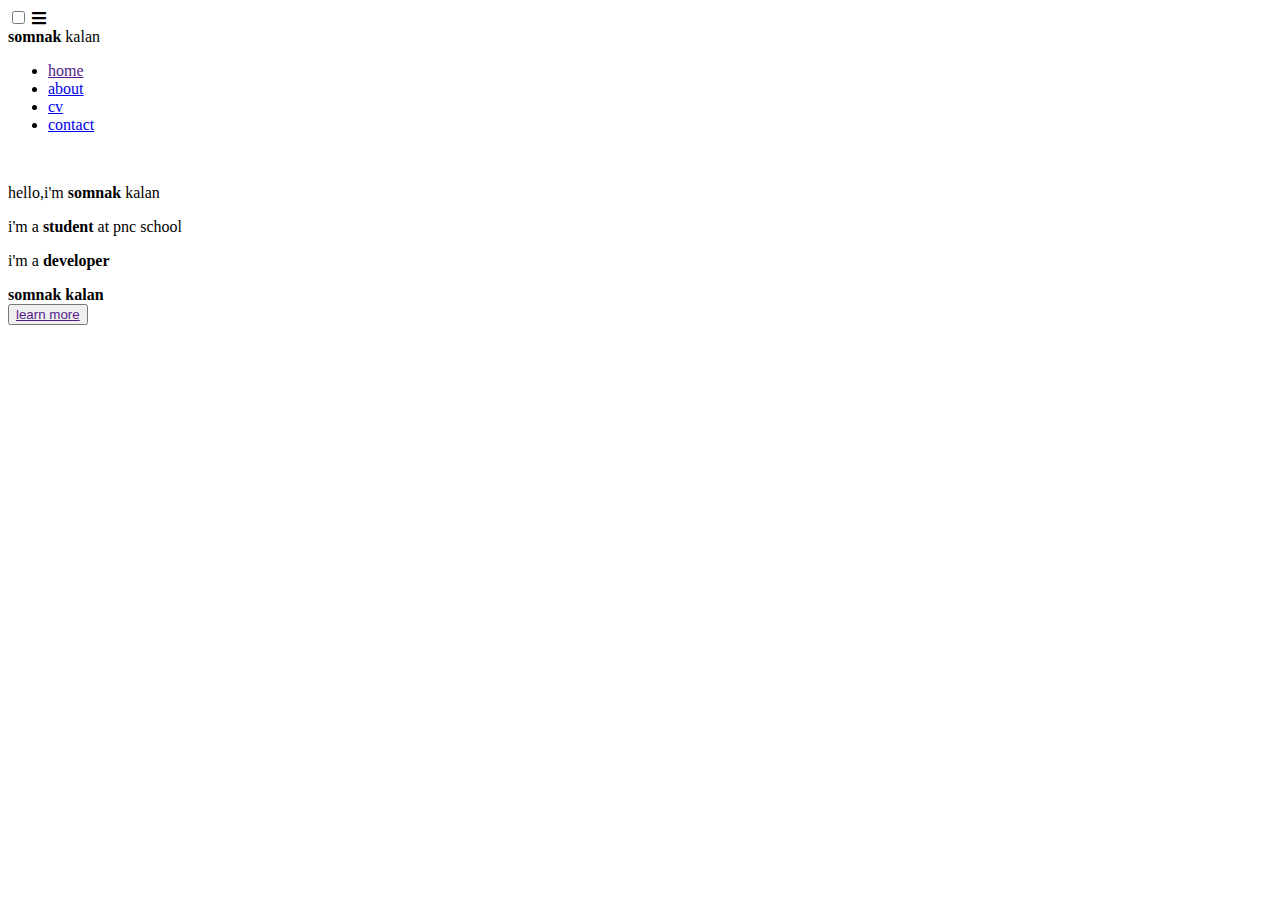
==== index.html @ 924e226e "somnak" ====
<!DOCTYPE html>
<html lang="en">
<head>
    <meta charset="UTF-8">
    <meta http-equiv="X-UA-Compatible" content="IE=edge">
    <meta name="viewport" content="width=device-width, initial-scale=1.0">
    <title>somnak_kalan</title>
    <link rel="stylesheet" href="css/style.css">
    <link href="https://cdnjs.cloudflare.com/ajax/libs/font-awesome/5.13.0/css/all.min.css" rel="stylesheet">
</head>
<body>
    <nav class="home">
        <input type="checkbox" id="check">
        <label for="check">
            <i class="fas fa-bars"></i>
        </label>
        </div>
        <div class="nav ">
            <div class="logo text-uppercase font-weight text-white"><strong class="text-black">somnak</strong > kalan</div>
            <ul class="d-flex text-uppercase font-weight">
                <li class="active"><a  href="">home</a></li>
                <li class=""><a href="pages/about.html">about</a></li>
                <li class=""><a href="pages/cv.html">cv</a></li>
                <li class=""><a href="pages/contact.html">contact</a></li>
            </ul>
        </div>
        </div>
        <div id="header">
            <div class="header-left">
                <img src="img/25.png" alt="">
            </div>
            <div class="header-right text-white">
                <p class="text-capitalize">hello,i'm <strong
                        class="font-weight text-black text-uppercase">somnak</strong><span class="text-uppercase">
                        kalan</span></p>
                <p class="text-capitalize">i'm a <strong class="text-uppercase text-black">student</strong> at <span
                        class="text-uppercase">pnc</span> school</p>
                <p class="text-capitalize">i'm a <strong>developer</strong> </p>
                <strong class="text-uppercase bt">somnak kalan</strong>
                <div class="button">
                    <button class="rounded"><a class="list-style text-uppercase" href="">learn more</a></button>
                </div>
            </div>
        </div>
    </nav>
</body>

</html>
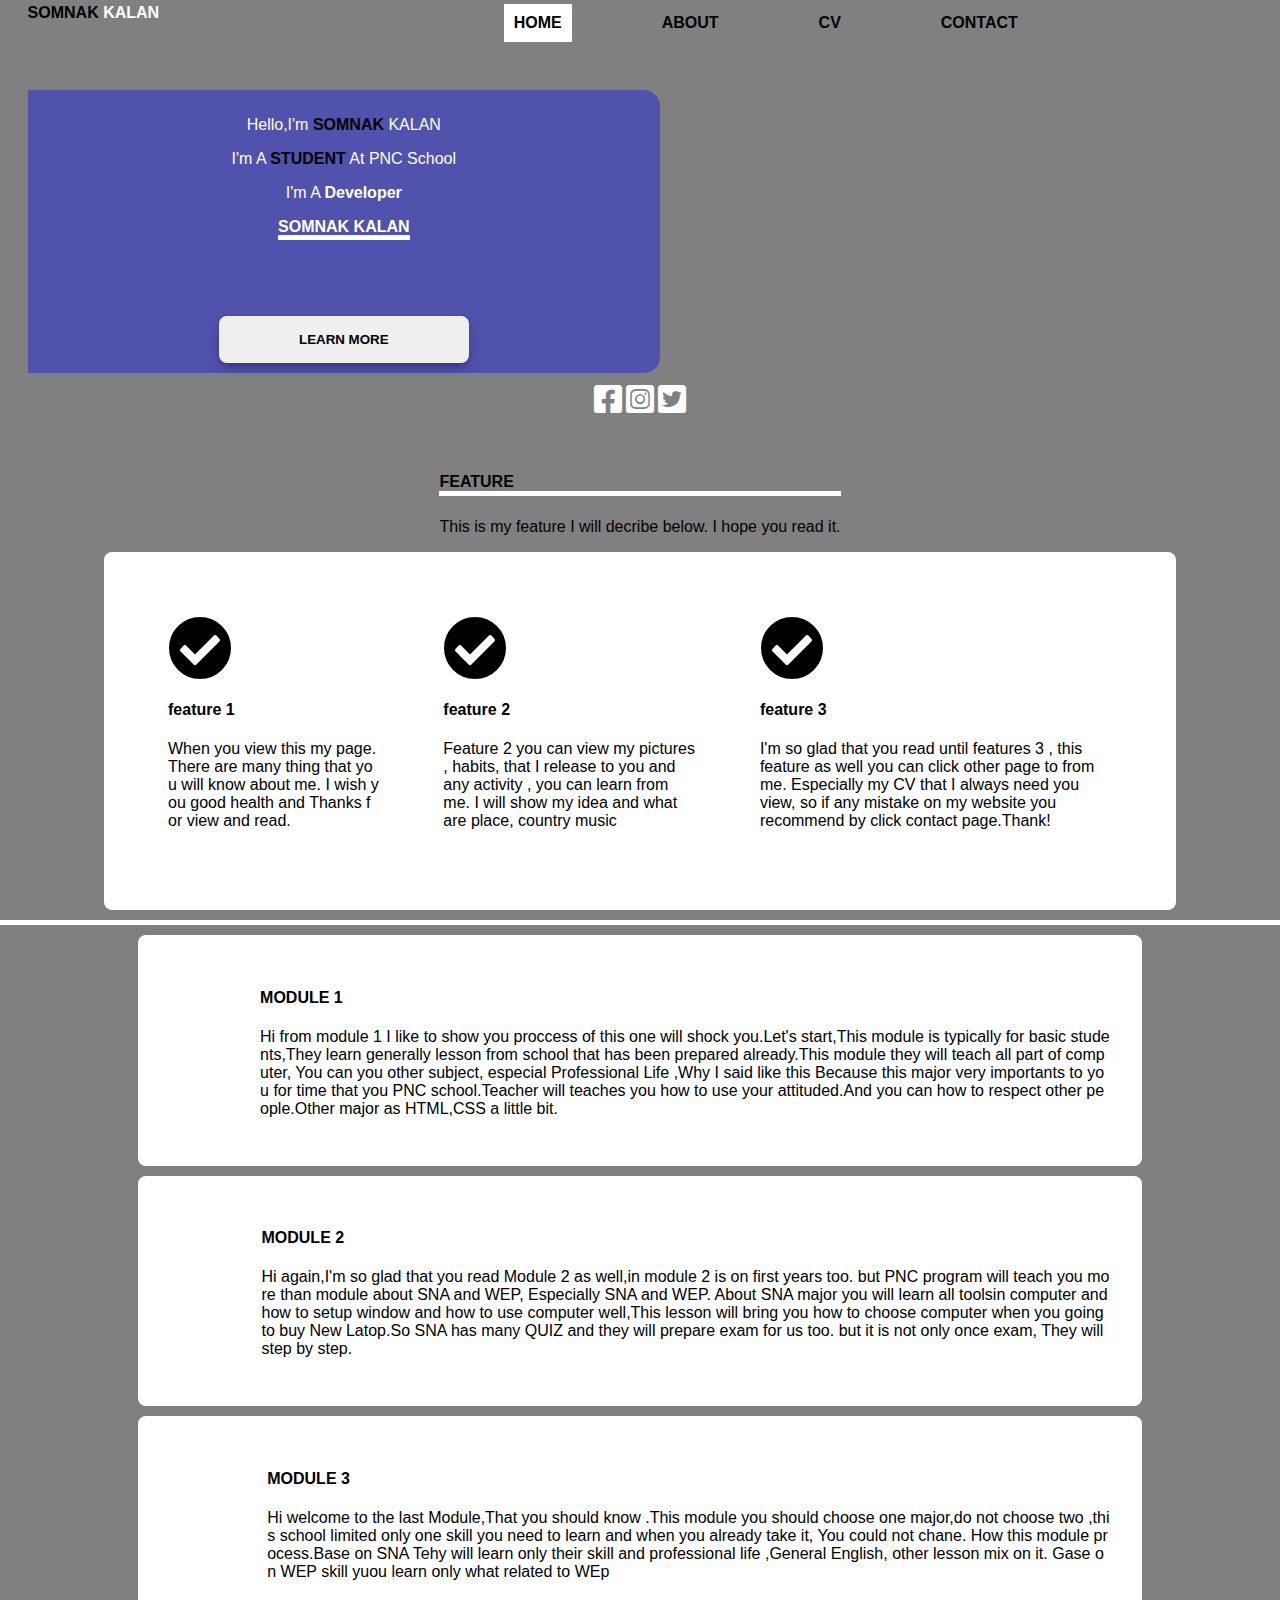
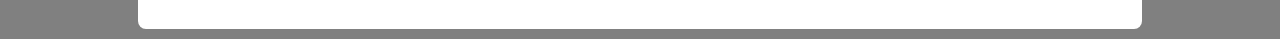
==== commit 1f1bfe44: "add main" ====
--- a/index.html
+++ b/index.html
@@ -38,11 +38,80 @@
                 <p class="text-capitalize">i'm a <strong>developer</strong> </p>
                 <strong class="text-uppercase bt">somnak kalan</strong>
                 <div class="button">
-                    <button class="rounded"><a class="list-style text-uppercase" href="">learn more</a></button>
+                    <button class="rounded"><a class="list-style text-uppercase text-black font-weight" href="">learn more</a></button>
                 </div>
             </div>
         </div>
+        <div class="icon ">
+            <div>
+                <i class="fab fa-facebook-square"></i>
+                <i class="fab fa-instagram-square"></i>
+                <i class="fab fa-twitter-square"></i>
+            </div>
+        </div>
     </nav>
+    <section id="feature" class=" m">
+        <div class="d-flex justify-centent-center ">
+            <div>
+                <h4 class="bt text-uppercase">feature</h4>
+                <p>
+                This is my feature I will decribe below. I hope you read it.
+                </p>
+            </div>
+        </div>
+        <div class="rounded container d-flex bg-white p-1 group-card">
+            <div class="card word-break p-1">
+                <i class="fas fa-check-circle font-size"></i>
+                <h4 class="">feature 1</h4>
+                <p>
+                    When you view this my page.There are many thing 
+                    that you will know about me. I wish you good health and Thanks for view and read.
+                </p>
+            </div>
+            <div class="card word-beark p-1">
+                <i class="fas fa-check-circle font-size"></i>
+                <h4>feature 2</h4>
+                <p>
+                    Feature 2 you can view my pictures , habits, that I release to you and any activity , you can learn from me. I will show my idea and what are place, country music
+                </p>
+            </div>
+            <div class="card word-beark p-1">
+                <i class="fas fa-check-circle font-size"></i>
+                <h4 class="">feature 3</h4>
+                <p>
+                    I'm so glad that you read until features 3 , this feature as well you can click other page to from me. Especially my CV that I always need you view, so if any mistake on my website you recommend by click contact page.Thank!
+                </p>
+            </div>
+        </div>
+    </section>
+    <div class="bt"></div>
+    <section id="module" class="container group-card">
+        <div class="d-flex bg-white m group-card  rounded p-1">
+            <img class="p-1 m-auto" src="img/16.png" alt="">
+            <div class="word-break">
+                <h4 class="text-uppercase font-weight">module 1</h4>
+                <p>Hi from module 1 I like to show you proccess of this one will shock you.Let's start,This module is typically for basic students,They learn generally lesson from school that has been prepared already.This module they will teach all part of computer, You can you other subject, especial Professional Life ,Why I said like this Because this major very importants to you for time that you PNC school.Teacher will teaches you how to use your attituded.And you can how to respect other people.Other major as HTML,CSS a little bit.</p>
+            </div>
+        </div>
+        <div class="bg-white m group-card p-1 rounded d-flex">
+            <img class="p-1  m-auto "src="img/16.png" alt="">
+            <div class="word-break">
+                <h4 class="text-uppercase font-weight">module 2</h4>
+                <p>
+                   Hi again,I'm so glad that you read Module 2 as well,in module 2 is on first years too. but PNC program will teach you more than module about SNA and WEP, Especially SNA and WEP. About SNA major you will learn all toolsin computer and how to setup window and how to use computer well,This lesson will bring you how to choose computer when you going to buy New Latop.So SNA has many QUIZ and they will prepare exam for us too. but it is not only once exam, They will step by step.
+                </p>
+            </div>
+        </div>
+        <div class="d-flex bg-white m group-card p-1 rounded">
+            <img class="p-1 m-auto" src="img/16.png" alt="">
+            <div class="word-break">
+                <h4 class="text-uppercase font-weight">module 3</h4>
+                <p>
+                  Hi welcome to the last Module,That you should know .This module you should choose one major,do not choose two ,this school limited only one skill you need to learn and when you  already take it, You could not chane. How this module process.Base on SNA Tehy will learn only their skill and professional life ,General English, other lesson mix on it. Gase on  WEP skill yuou learn only what related to WEp
+                </p>
+            </div>
+        </div>
+    </section>
+<div class="bt"></div>
 </body>
-
 </html>--- a/css/style.css
+++ b/css/style.css
@@ -0,0 +1,284 @@
+body{
+    padding: 0;
+    margin: 0;
+    font-family: sans-serif;
+    background: grey;
+}
+.container{
+    width: 80%;
+    margin: auto;
+}
+.d-flex{
+    display: flex;
+}
+.justify-centent-center{
+    justify-content: center;
+}
+.d-block{
+    display: block;
+}
+.text-uppercase{
+    text-transform: uppercase;
+}
+.text-white{
+    color: white;
+}
+.text-black{
+    color: black;
+}
+.bg-white{
+    background: white;
+}
+.p-1{
+    padding: 2rem;
+}
+.font-weight{
+    font-weight: bold;
+}
+.text-uppercase{
+    text-transform: uppercase;
+}
+.text-capitalize{
+    text-transform: capitalize;
+}
+.list-style{
+    list-style-type: none;
+    text-decoration: none;
+}
+.rounded{
+    border-radius: 0.5rem;
+    outline: none;
+    border:none;
+}
+.bt{
+    border-bottom: solid 5px white;
+}
+.active{
+    background: rgb(255, 255, 255);
+}
+.m-auto{
+    margin: auto;
+}
+.m{
+    margin: 10px;
+}
+.text-center{
+    text-align: center;
+}
+.icon{
+    display: flex;
+    justify-content: center;
+    align-items: center;
+    margin-top: 10px;
+}
+.icon i{
+    font-size: 2rem;
+    color: white;
+}
+.font-size{
+    font-size: 4rem;
+}
+.font-size-1{
+    font-size: 2rem;
+}
+.word-break{
+    word-break: break-all;
+}
+nav{
+    padding: 27.6px;
+}
+.home{
+    background: url(../img/1.jpg) ;
+    background-size: cover;
+    background-attachment: fixed;
+}
+nav .nav{
+    display: flex;
+    position: relative;
+    bottom: 3rem;
+    margin-top:1.5rem;
+}
+nav .nav .logo{
+    padding:none;
+}
+nav .nav ul{ 
+    list-style: none; 
+    margin: auto;
+}
+nav  .nav ul li{
+    margin-left: 5rem;
+    padding: 10px;
+}
+nav  .nav ul li:hover{
+    background:grey;
+    padding: 10px;
+    transition: 0.5s;
+}
+nav  .nav ul li a{
+    text-decoration: none;
+    color: black;
+}
+nav label,input{
+    color: white;
+    font-size: 2rem;
+    margin-right: 2rem;
+    display: none;
+    position: absolute;
+    right: 0;
+}
+/* ---------------------header----------------- */
+#header{
+    display: flex;
+}
+#header .header-left img{
+    border-radius: 1rem 0rem 0em 1rem;
+}
+.header-right{
+    background: rgba(0, 0, 255, 0.363);
+    text-align: center;
+    padding: 10px;
+    width: 50%;
+    border-radius: 0px 1rem 1rem 0rem;
+}
+#header button{
+    padding: 1rem 5rem;
+    margin-top: 5rem;
+    box-shadow: rgba(0, 0, 0, 0.25) 0px 6px 12px -2px, rgba(0, 0, 0, 0.3) 0px 3px 7px -3px;
+}
+.about{
+    background: url(../img/5.jpg);
+    background-size: cover;
+}
+/* --------module------------ */
+#module img{
+    width: 12%;
+}
+@media(max-width:850px){
+    nav{
+        display: block;
+    }
+    nav .nav ul,input{
+        display: none;
+    }
+    nav .nav ul li{
+        margin-left: 1px;
+    }
+    nav .nav ul li a{
+        color:white;
+    }
+    nav .nav ul li:hover{
+        background: rgb(118, 118, 119);
+    }
+    nav .nav ul {
+        flex-wrap: wrap;
+    }
+    #check:checked~ .nav ul{
+        display: block;
+        position: absolute;
+        margin-top: 4rem;
+        padding: 10px;
+        background: rgb(0, 0, 0);
+        width: 90%;
+        border-radius: 5px;
+        box-shadow: 2px 3px 2px 6px;
+    }
+    .active{
+        width: 94%;
+        background: blue;
+        border-radius: 5px;
+        margin: 7px;
+    }
+    #header{
+        flex-wrap:wrap ;
+    }
+    #header .header-left img{
+        width: 100%;
+        height: 100%;
+    }
+    #header .header-right{
+        width: 100%;
+        padding-bottom: 60px;
+    }
+    #header .header-right button{
+        margin-top: 1rem;
+    }
+    nav label{
+        display: block;
+        position: absolute;
+        right: 0px;
+        top: 1rem;
+    }
+    #module img{
+        width: 50%;
+    }
+    #module h4{
+        display: flex;
+        justify-content: center;
+    }
+    .group-card{
+        flex-wrap: wrap;
+    }
+}
+
+@media(max-width:480px){
+    nav{
+        display: block;
+    }
+    nav .nav ul,input{
+        display: none;
+    }
+    nav .nav ul li{
+        margin-left: 1px;
+    }
+    nav .nav ul li a{
+        color:white;
+    }
+    nav .nav ul li:hover{
+        background: rgb(118, 118, 119);
+    }
+    nav .nav ul {
+        flex-wrap: wrap;
+    }
+    #check:checked~ .nav ul{
+        display: block;
+        position: absolute;
+        margin-top: 3rem;
+        padding: 10px;
+        background: rgb(0, 0, 0);
+        width: 90%;
+        border-radius: 5px;
+        box-shadow: 2px 3px 2px 6px;
+    }
+    .active{
+        width: 94%;
+        background: blue;
+        border-radius: 5px;
+        margin: 7px;
+    }
+    #header{
+        flex-wrap:wrap ;
+    }
+    #header .header-left img{
+        width: 100%;
+        height: 100%;
+    }
+    #header .header-right{
+        width: 100%;
+        padding-bottom: 60px;
+    }
+    #header .header-right button{
+        margin-top: 1rem;
+    }
+    nav label{
+        display: block;
+        position: absolute;
+        right: 0px;
+        top: 1rem;
+    }
+    #module img{
+        width: 50%;
+    }
+    .group-card{
+        flex-wrap: wrap;
+    }
+}
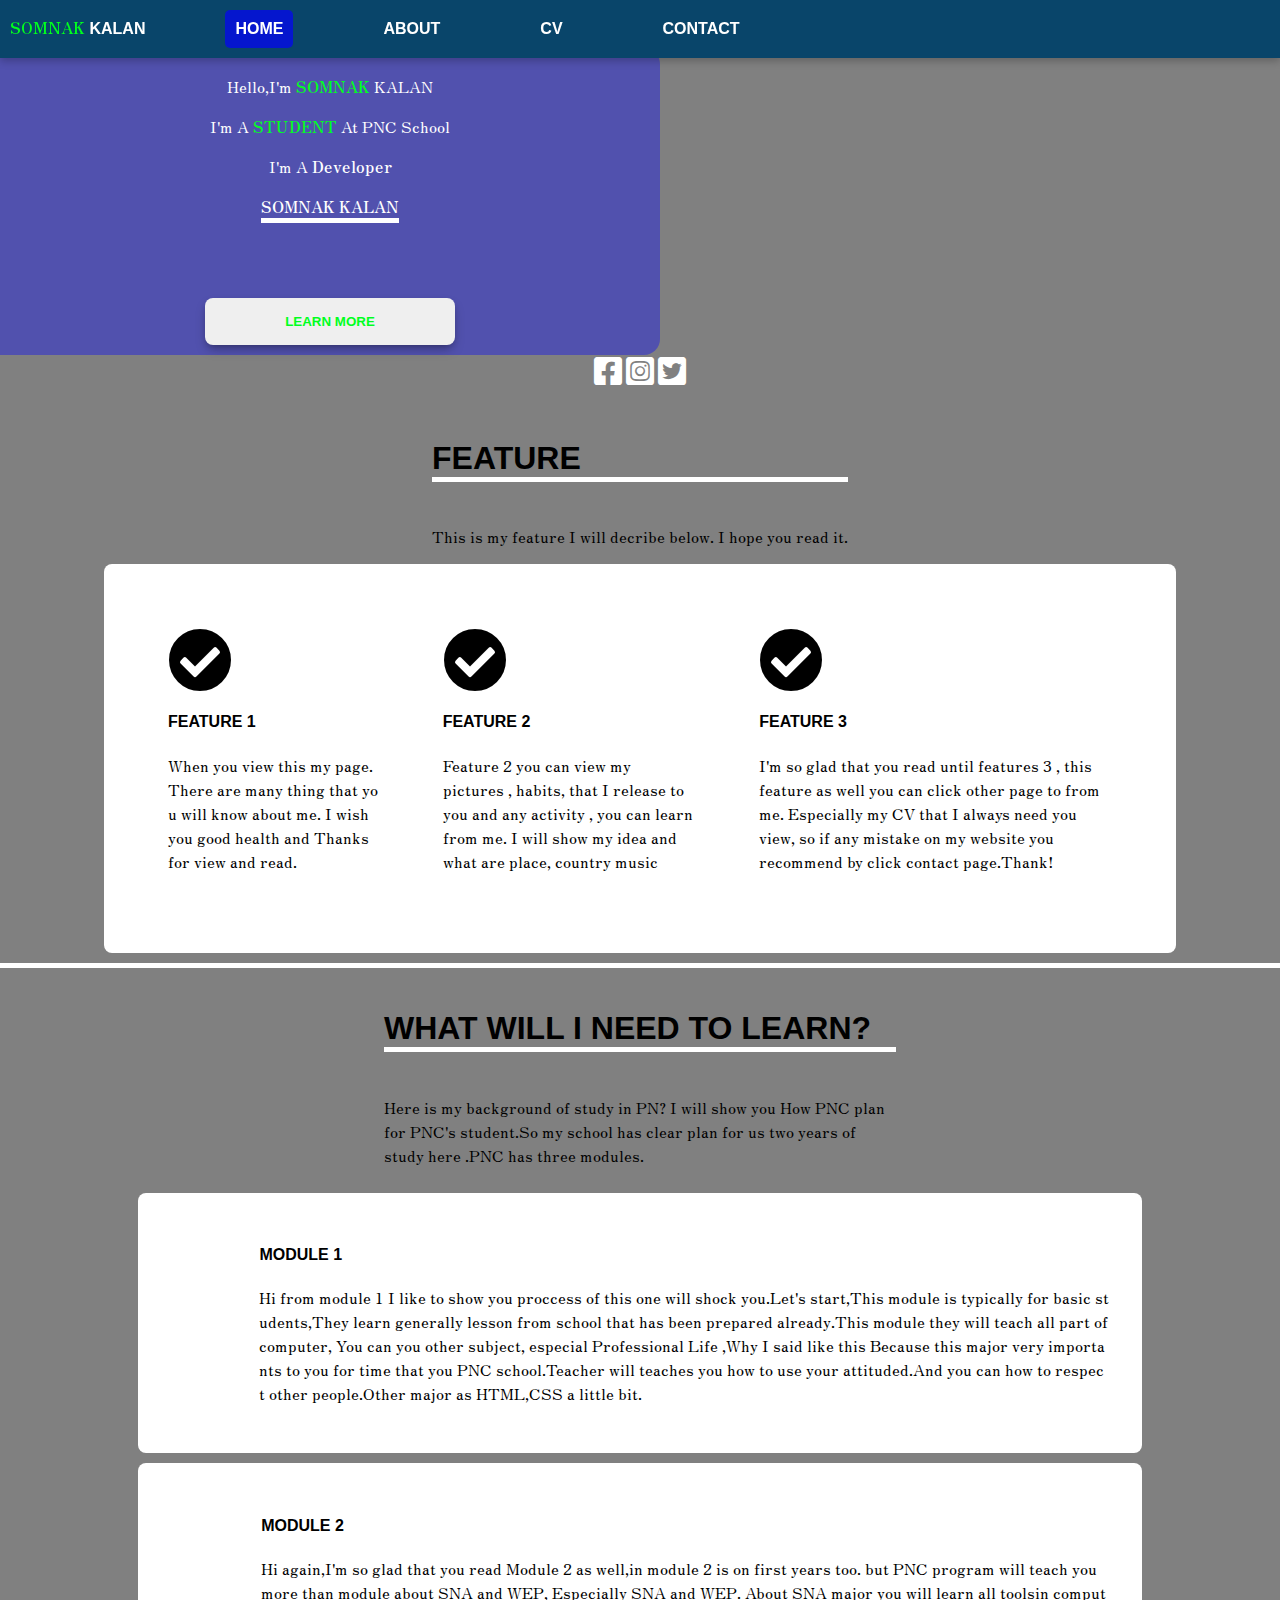
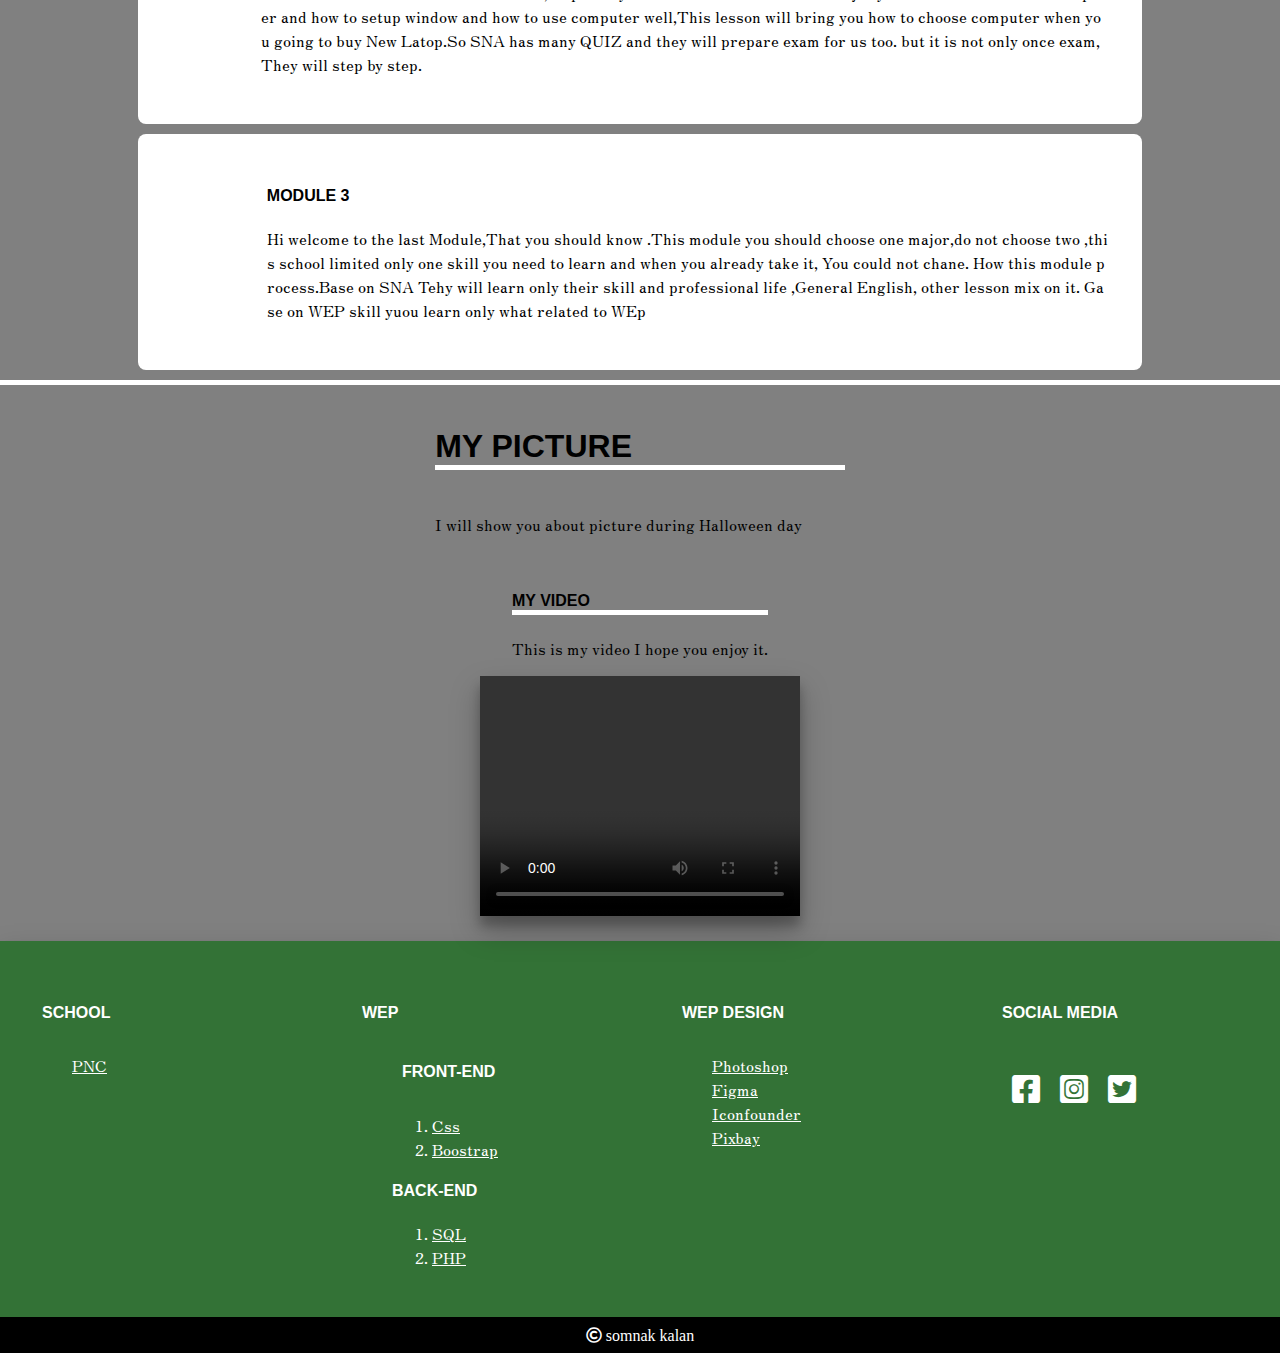
==== commit 165829ac: "prepare" ====
--- a/index.html
+++ b/index.html
@@ -1,5 +1,6 @@
 <!DOCTYPE html>
 <html lang="en">
+
 <head>
     <meta charset="UTF-8">
     <meta http-equiv="X-UA-Compatible" content="IE=edge">
@@ -8,17 +9,18 @@
     <link rel="stylesheet" href="css/style.css">
     <link href="https://cdnjs.cloudflare.com/ajax/libs/font-awesome/5.13.0/css/all.min.css" rel="stylesheet">
 </head>
+
 <body>
     <nav class="home">
-        <input type="checkbox" id="check">
+        <input class="d-none" type="checkbox" id="check">
         <label for="check">
             <i class="fas fa-bars"></i>
         </label>
-        </div>
         <div class="nav ">
-            <div class="logo text-uppercase font-weight text-white"><strong class="text-black">somnak</strong > kalan</div>
-            <ul class="d-flex text-uppercase font-weight">
-                <li class="active"><a  href="">home</a></li>
+            <div class="logo text-uppercase font-weight text-white"><strong class="text-black font-rokkit">somnak</strong> kalan
+            </div>
+            <ul class="d-flex text-uppercase font-weight ">
+                <li class="active "><a href="">home</a></li>
                 <li class=""><a href="pages/about.html">about</a></li>
                 <li class=""><a href="pages/cv.html">cv</a></li>
                 <li class=""><a href="pages/contact.html">contact</a></li>
@@ -29,89 +31,206 @@
             <div class="header-left">
                 <img src="img/25.png" alt="">
             </div>
-            <div class="header-right text-white">
+            <div class="header-right text-white font-rokkit ">
                 <p class="text-capitalize">hello,i'm <strong
-                        class="font-weight text-black text-uppercase">somnak</strong><span class="text-uppercase">
+                        class="font-weight text-black text-uppercase ">somnak</strong><span class="text-uppercase">
                         kalan</span></p>
                 <p class="text-capitalize">i'm a <strong class="text-uppercase text-black">student</strong> at <span
                         class="text-uppercase">pnc</span> school</p>
                 <p class="text-capitalize">i'm a <strong>developer</strong> </p>
                 <strong class="text-uppercase bt">somnak kalan</strong>
                 <div class="button">
-                    <button class="rounded"><a class="list-style text-uppercase text-black font-weight" href="">learn more</a></button>
-                </div>
-            </div>
-        </div>
-        <div class="icon ">
+                    <button class="rounded"><a class="list-style text-uppercase text-black font-weight font-arial" href="#home-more">learn more</a></button>
+                </div>
+            </div>
+        </div>
+        <div class="d-flex justify-centent-center text-white ">
             <div>
-                <i class="fab fa-facebook-square"></i>
-                <i class="fab fa-instagram-square"></i>
-                <i class="fab fa-twitter-square"></i>
+                <a href="https://www.facebook.com/somnak.kalan.37"><i
+                        class="fab fa-facebook-square font-size-1 text-white"></i></a>
+                <a href="https://www.instagram.com/somnakkalan7/"><i
+                        class="fab fa-instagram-square font-size-1 text-white"></i></a>
+                <a href="https://twitter.com/home"><i class="fab fa-twitter-square font-size-1 text-white"></i></a>
             </div>
         </div>
     </nav>
     <section id="feature" class=" m">
-        <div class="d-flex justify-centent-center ">
+        <div class="d-flex justify-centent-center container ">
             <div>
-                <h4 class="bt text-uppercase">feature</h4>
-                <p>
-                This is my feature I will decribe below. I hope you read it.
+                <h4  class="bt text-uppercase font-size-1 font-arial">feature</h4>
+                <p class="font-rokkit">
+                    This is my feature I will decribe below. I hope you read it.
                 </p>
             </div>
         </div>
         <div class="rounded container d-flex bg-white p-1 group-card">
             <div class="card word-break p-1">
-                <i class="fas fa-check-circle font-size"></i>
-                <h4 class="">feature 1</h4>
-                <p>
-                    When you view this my page.There are many thing 
+                <div class="element-center">
+                    <i class="fas fa-check-circle font-size icon"></i>
+                </div>
+                <h4 class="text-uppercase element-center font-arial">feature 1</h4>
+                <p class="font-rokkit">
+                    When you view this my page.There are many thing
                     that you will know about me. I wish you good health and Thanks for view and read.
                 </p>
             </div>
             <div class="card word-beark p-1">
-                <i class="fas fa-check-circle font-size"></i>
-                <h4>feature 2</h4>
-                <p>
-                    Feature 2 you can view my pictures , habits, that I release to you and any activity , you can learn from me. I will show my idea and what are place, country music
+                <div class="element-center">
+                    <i class="fas fa-check-circle font-size"></i>
+                </div>
+                <h4 class="text-uppercase element-center font-arial">feature 2</h4>
+                <p class="font-rokkit">
+                    Feature 2 you can view my pictures , habits, that I release to you and any activity , you can learn
+                    from me. I will show my idea and what are place, country music
                 </p>
             </div>
             <div class="card word-beark p-1">
-                <i class="fas fa-check-circle font-size"></i>
-                <h4 class="">feature 3</h4>
-                <p>
-                    I'm so glad that you read until features 3 , this feature as well you can click other page to from me. Especially my CV that I always need you view, so if any mistake on my website you recommend by click contact page.Thank!
+                <div class="element-center">
+                    <i class="fas fa-check-circle font-size"></i>
+                </div>
+                <h4 class="text-uppercase element-center font-arial">feature 3</h4>
+                <p class="font-rokkit">
+                    I'm so glad that you read until features 3 , this feature as well you can click other page to from
+                    me. Especially my CV that I always need you view, so if any mistake on my website you recommend by
+                    click contact page.Thank!
                 </p>
             </div>
         </div>
     </section>
     <div class="bt"></div>
-    <section id="module" class="container group-card">
+    <section id="module" class="container ">
+        <div class="d-flex justify-centent-center m-auto w-1">
+            <div id="home-more">
+                <h4 class="bt text-uppercase font-size-1 font-arial">What will I need to learn?</h4>
+                <p class="font-rokkit">
+                    Here is my background of study in PN? I will show you How PNC plan for PNC's student.So my school
+                    has clear plan for us two years of study here .PNC has three modules.
+                </p>
+            </div>
+        </div>
         <div class="d-flex bg-white m group-card  rounded p-1">
             <img class="p-1 m-auto" src="img/16.png" alt="">
             <div class="word-break">
-                <h4 class="text-uppercase font-weight">module 1</h4>
-                <p>Hi from module 1 I like to show you proccess of this one will shock you.Let's start,This module is typically for basic students,They learn generally lesson from school that has been prepared already.This module they will teach all part of computer, You can you other subject, especial Professional Life ,Why I said like this Because this major very importants to you for time that you PNC school.Teacher will teaches you how to use your attituded.And you can how to respect other people.Other major as HTML,CSS a little bit.</p>
+                <h4 class="text-uppercase font-weight font-arial">module 1</h4>
+                <p class="font-rokkit">Hi from module 1 I like to show you proccess of this one will shock you.Let's start,This module is
+                    typically for basic students,They learn generally lesson from school that has been prepared
+                    already.This module they will teach all part of computer, You can you other subject, especial
+                    Professional Life ,Why I said like this Because this major very importants to you for time that you
+                    PNC school.Teacher will teaches you how to use your attituded.And you can how to respect other
+                    people.Other major as HTML,CSS a little bit.</p>
             </div>
         </div>
         <div class="bg-white m group-card p-1 rounded d-flex">
-            <img class="p-1  m-auto "src="img/16.png" alt="">
+            <img class="p-1  m-auto " src="img/16.png" alt="">
             <div class="word-break">
-                <h4 class="text-uppercase font-weight">module 2</h4>
-                <p>
-                   Hi again,I'm so glad that you read Module 2 as well,in module 2 is on first years too. but PNC program will teach you more than module about SNA and WEP, Especially SNA and WEP. About SNA major you will learn all toolsin computer and how to setup window and how to use computer well,This lesson will bring you how to choose computer when you going to buy New Latop.So SNA has many QUIZ and they will prepare exam for us too. but it is not only once exam, They will step by step.
+                <h4 class="text-uppercase font-weight font-arial">module 2</h4>
+                <p class="font-rokkit">
+                    Hi again,I'm so glad that you read Module 2 as well,in module 2 is on first years too. but PNC
+                    program will teach you more than module about SNA and WEP, Especially SNA and WEP. About SNA major
+                    you will learn all toolsin computer and how to setup window and how to use computer well,This lesson
+                    will bring you how to choose computer when you going to buy New Latop.So SNA has many QUIZ and they
+                    will prepare exam for us too. but it is not only once exam, They will step by step.
                 </p>
             </div>
         </div>
         <div class="d-flex bg-white m group-card p-1 rounded">
             <img class="p-1 m-auto" src="img/16.png" alt="">
             <div class="word-break">
-                <h4 class="text-uppercase font-weight">module 3</h4>
-                <p>
-                  Hi welcome to the last Module,That you should know .This module you should choose one major,do not choose two ,this school limited only one skill you need to learn and when you  already take it, You could not chane. How this module process.Base on SNA Tehy will learn only their skill and professional life ,General English, other lesson mix on it. Gase on  WEP skill yuou learn only what related to WEp
-                </p>
-            </div>
-        </div>
-    </section>
-<div class="bt"></div>
+                <h4 class="text-uppercase font-weight font-arial">module 3</h4>
+                <p class="font-rokkit">
+                    Hi welcome to the last Module,That you should know .This module you should choose one major,do not
+                    choose two ,this school limited only one skill you need to learn and when you already take it, You
+                    could not chane. How this module process.Base on SNA Tehy will learn only their skill and
+                    professional life ,General English, other lesson mix on it. Gase on WEP skill yuou learn only what
+                    related to WEp
+                </p>
+            </div>
+        </div>
+    </section>
+    <div class="bt"></div>
+    <section id="img-home" class="container ">
+        <div class=" w-1 m-auto ">
+            <div class="container">
+                <h4 class="bt text-uppercase font-size-1 font-arial">my picture</h4>
+                <p class="font-rokkit">
+                    I will show you about picture during Halloween day
+                </p>
+            </div>
+        </div>
+        <div class="d-flex group-card ">
+            <div class="element-center"><img class="rounded box-shadow-2 h-5 img" src="img/2.JPG" alt=""></div>
+            <div class="element-center"><img class="rounded box-shadow-2 h-5 img" src="img/3.JPG" alt=""></div>
+            <div class="element-center"><img class="rounded box-shadow-2 h-5 img" src="img/3.JPG" alt=""></div>
+        </div>
+    </section>
+    <section>
+        <div class="d-flex justify-centent-center ">
+            <div>
+                <h4 class="bt text-uppercase font-arial">my video</h4>
+                <p class="font-rokkit">
+                    This is my video I hope you enjoy it.
+                </p>
+            </div>
+        </div>
+        <div class="video">
+            <div class="d-flex justify-centent-center ">
+                <video width="320" height="240" controls class="box-shadow-2">
+                    <source src="img/1.mp4" type="video/mp4">
+                </video>
+            </div>
+        </div>
+    </section>
+    <footer>
+        <div class=" home-de-flex box-shadow-2 text-uppercase mt text-white ">
+            <div class=" p-1 footer-p-1">
+                <h4 class="p-2 font-arial">school</h4>
+                <ul class="list-style font-rokkit">
+                    <li><a class="text-white" href="https://www.passerellesnumeriques.org/en/our-actions/cambodia/">pnc</a></li>
+                </ul>
+            </div>
+            <div class="p-1 footer-p-2">
+                <h4 class="p-2 font-arial">wep</h4>
+                <ul class="list-style ">
+                    <li>
+                        <h4 class="p-2 font-arial">front-end</h4>
+                    </li>
+                    <ol class="text-capitalize font-rokkit">
+                        <li><a class="text-white" href="https://www.w3schools.com/css/">css</a></li>
+                        <li><a class="text-white" href="https://getbootstrap.com/docs/5.1/getting-started/introduction/">boostrap</a></li>
+                    </ol>
+                    <li>
+                        <h4 class="font-arial">back-end</h4>
+                    </li>
+                    <ol class="font-rokkit">
+                        <li><a class="text-white" href="https://www.w3schools.com/sql/default.asp"> SQL</a></li>
+                        <li><a class="text-white" href="https://www.w3schools.com/php/default.asp">PHP</a> </li>
+                    </ol>
+                </ul>
+            </div>
+            <div class="p-1 footer-p-3">
+                <h4 class="p-2 font-arial">wep design</h4>
+                <ul class="list-style text-capitalize font-rokkit">
+                    <li><a class="text-white"  href="https://www.adobe.com/products/photoshop/free-trial-download.html">photoshop</a></li>
+                    <li><a class="text-white" href="https://www.figma.com/files/recent?fuid=981115823361447927">figma</a></li>
+                    <li><a class="text-white" href="https://www.iconfinder.com/">iconfounder</a></li>
+                    <li><a class="text-white" href="https://pixabay.com/">pixbay</a></li>
+                </ul>
+            </div>
+            <div class=" p-1 footer-p-4">
+                <h4 class="p-2 font-arial">social media</h4>
+                <ul class="list-style d-flex p-2 group-card">
+                    <a href="https://www.facebook.com/somnak.kalan.37"><i
+                        class="fab fa-facebook-square font-size-1 text-white p-2"></i></a>
+                    <a href="https://www.instagram.com/somnakkalan7/"><i
+                        class="fab fa-instagram-square font-size-1 p-2 text-white"></i></a>
+                    <a href="https://twitter.com/home"><i class="fab fa-twitter-square font-size-1 p-2 text-white"></i></a>
+                </ul>
+            </div>
+        </div>
+        <div class="d-flex justify-centent-center bg-black text-white p-2">
+            <i class="far fa-copyright font-size-0"> somnak kalan</i>
+        </div>
+    </footer>
 </body>
+
 </html>--- a/css/style.css
+++ b/css/style.css
@@ -1,9 +1,27 @@
+@import url('https://fonts.googleapis.com/css2?family=Rokkitt:wght@700&family=Zen+Old+Mincho&display=swap');
 body{
     padding: 0;
     margin: 0;
     font-family: sans-serif;
     background: grey;
 }
+.font-arial{
+    font-family: 'Segoe UI', Tahoma, Geneva, Verdana, sans-serif;
+}
+.fs-about {
+    font-size: 50px;
+}
+.font-rokkit{
+    font-family: 'Rokkitt', serif;
+    font-family: 'Zen Old Mincho', serif;
+}
+.box{
+    position: relative;
+    bottom: 2rem;
+}
+.clip{
+    clip-path: polygon(0 0, 100% 0, 93% 100%, 0% 100%);
+}
 .container{
     width: 80%;
     margin: auto;
@@ -14,6 +32,9 @@
 .justify-centent-center{
     justify-content: center;
 }
+.align-item{
+    align-items: center;
+}
 .d-block{
     display: block;
 }
@@ -24,13 +45,64 @@
     color: white;
 }
 .text-black{
-    color: black;
+    color: rgb(0, 255, 30);
 }
 .bg-white{
     background: white;
 }
+.bg-grey{
+    background: grey;
+}
+.bg-black{
+    background: black;
+}
+.home-de-flex{
+    display: flex;
+    flex-wrap: wrap;
+    flex-direction: row;
+    background: rgba(0, 104, 5, 0.604);
+}
 .p-1{
     padding: 2rem;
+}
+.footer-p-1{
+    flex:2;
+}
+.footer-p-2{
+    flex:2;
+}
+.footer-p-3{
+    flex:2;
+}
+.footer-p-4{
+    flex:2;
+}
+.p-2{
+    padding: 10px;
+}
+.pt-1{
+    padding-top: 10rem;
+}
+.pr{
+    padding-right: 10rem;
+}
+.plr{
+    padding: 10px 35px 10px;
+}
+.h{
+    height: 50vh;
+}
+.h-2{
+    height: 100vh;
+}
+.font-size{
+    font-size: 4rem;
+}
+.font-size-1{
+    font-size: 2rem;
+}
+.font-size-0{
+    font-size: 1rem;
 }
 .font-weight{
     font-weight: bold;
@@ -54,7 +126,10 @@
     border-bottom: solid 5px white;
 }
 .active{
-    background: rgb(255, 255, 255);
+    background: rgba(4, 0, 255, 0.671);
+    border-radius: 5px;
+ 
+    padding: 20px;
 }
 .m-auto{
     margin: auto;
@@ -62,73 +137,102 @@
 .m{
     margin: 10px;
 }
+.m-0{
+    margin: 0;
+}
+.mt{
+    margin-top: 25px;
+}
+.mt-2{
+    margin-top: 5rem;
+}
+.mt-3{
+    margin-top: 15rem;
+}
+.mt-1{
+    margin:50% 50% 50% 30%;
+    width: 50%;
+}
+.w-1{
+    width: 50%;
+}
+.w-2{
+    width: 100%;
+}
+.w-3{
+    width: 96.5%;
+}
 .text-center{
     text-align: center;
 }
-.icon{
-    display: flex;
-    justify-content: center;
-    align-items: center;
-    margin-top: 10px;
-}
-.icon i{
-    font-size: 2rem;
-    color: white;
-}
-.font-size{
-    font-size: 4rem;
-}
-.font-size-1{
-    font-size: 2rem;
-}
 .word-break{
     word-break: break-all;
 }
+.box-shadow-1{
+    box-shadow: rgba(0, 0, 0, 0.1) 0px 4px 12px;
+}
+.box-shadow-2{
+    box-shadow: rgba(0, 0, 0, 0.25) 0px 14px 28px, rgba(0, 0, 0, 0.22) 0px 10px 10px;
+}
+.img{
+    width: 90%;
+}
 nav{
     padding: 27.6px;
 }
+.d-none{
+    display: none;
+}
 .home{
     background: url(../img/1.jpg) ;
     background-size: cover;
     background-attachment: fixed;
+    padding: 0;
+    margin: 0;
 }
 nav .nav{
     display: flex;
-    position: relative;
-    bottom: 3rem;
-    margin-top:1.5rem;
+    position: fixed;
+    left: 0;
+    right: 0;
+    top: 0;
+    background: rgb(9, 69, 106);
+    padding: 10px;
+    box-shadow: rgba(0, 0, 0, 0.24) 0px 3px 8px;
 }
 nav .nav .logo{
-    padding:none;
+    padding:0;
+    margin-top: 5px;
 }
 nav .nav ul{ 
     list-style: none; 
-    margin: auto;
+    margin: 0;
+    padding: 0;
 }
 nav  .nav ul li{
     margin-left: 5rem;
     padding: 10px;
 }
 nav  .nav ul li:hover{
-    background:grey;
-    padding: 10px;
+    background:rgb(37, 133, 243);
+    padding: 10px;
+    border-radius: 5px;
     transition: 0.5s;
 }
 nav  .nav ul li a{
     text-decoration: none;
-    color: black;
+    color: rgb(255, 255, 255);
+    
 }
 nav label,input{
     color: white;
     font-size: 2rem;
     margin-right: 2rem;
     display: none;
-    position: absolute;
-    right: 0;
-}
-/* ---------------------header----------------- */
+}
 #header{
     display: flex;
+    margin-top: 3em;
 }
 #header .header-left img{
     border-radius: 1rem 0rem 0em 1rem;
@@ -140,6 +244,7 @@
     width: 50%;
     border-radius: 0px 1rem 1rem 0rem;
 }
+
 #header button{
     padding: 1rem 5rem;
     margin-top: 5rem;
@@ -148,11 +253,51 @@
 .about{
     background: url(../img/5.jpg);
     background-size: cover;
-}
-/* --------module------------ */
+    background-attachment: fixed;
+    background-position: center center;
+}
+.contact{
+    background: url(../img/9.jpg);
+    background-size: cover;
+    background-attachment: fixed;
+    background-position: center center;
+}
+.cv{
+    background: url(../img/16.jpg);
+    background-attachment: fixed;
+    background-size: cover;
+    background-position: center center;
+}
 #module img{
     width: 12%;
 }
+.img-about-left{
+    background: url(../img/6.jpg);
+    background-size: cover;
+}
+.img-profile{
+    background: url(../img/7.jpg);
+    background-size: cover;
+    background-position: center center;
+    background-attachment: fixed;
+}
+.img-hobbies{
+    background: url(../img/8.jpg);
+    background-size: cover;
+    background-position: center center;
+    background-attachment: fixed;
+}
+#form .form-1 label,input{
+    display: block;
+    position: none;
+    box-sizing: border-box;
+}
+::placeholder{
+    font-size: 1rem;
+    color: rgb(0, 0, 0);
+    padding: 10px;
+}
+
 @media(max-width:850px){
     nav{
         display: block;
@@ -168,6 +313,7 @@
     }
     nav .nav ul li:hover{
         background: rgb(118, 118, 119);
+       
     }
     nav .nav ul {
         flex-wrap: wrap;
@@ -202,7 +348,7 @@
     #header .header-right button{
         margin-top: 1rem;
     }
-    nav label{
+    nav  label{
         display: block;
         position: absolute;
         right: 0px;
@@ -217,6 +363,33 @@
     }
     .group-card{
         flex-wrap: wrap;
+    }
+    .element-center{
+        display: flex;
+        justify-content: center;
+    }
+    .w-1{
+        width: 70%;
+    }
+    .w-2{
+        width: 100%;
+    }
+    .box{
+        position: relative;
+        top: 0.1rem;
+    }
+    #form .form-1 label,input{
+        display: block;
+        position: none;
+    }
+    .w-3{
+        width: 94%;
+    }
+    .mt-4{
+        margin-top: 10px;
+    }
+    .h-5{
+        height: 100%;
     }
 }
 
@@ -281,4 +454,28 @@
     .group-card{
         flex-wrap: wrap;
     }
-}
+    .element-center{
+        display: flex;
+        justify-content: center;
+    }
+    .w-1{
+        width: 100%;
+    }
+    .box{
+        position: relative;
+        top: 0.1rem;
+    }
+    #form .form-1 label,input{
+        display: block;
+        position: none;
+    }
+    .mt-4{
+        margin-top: 10px;
+    }
+    .h-5{
+        height: 100%;
+    }
+    .w-3{
+        width: 89.2%;
+    }
+}